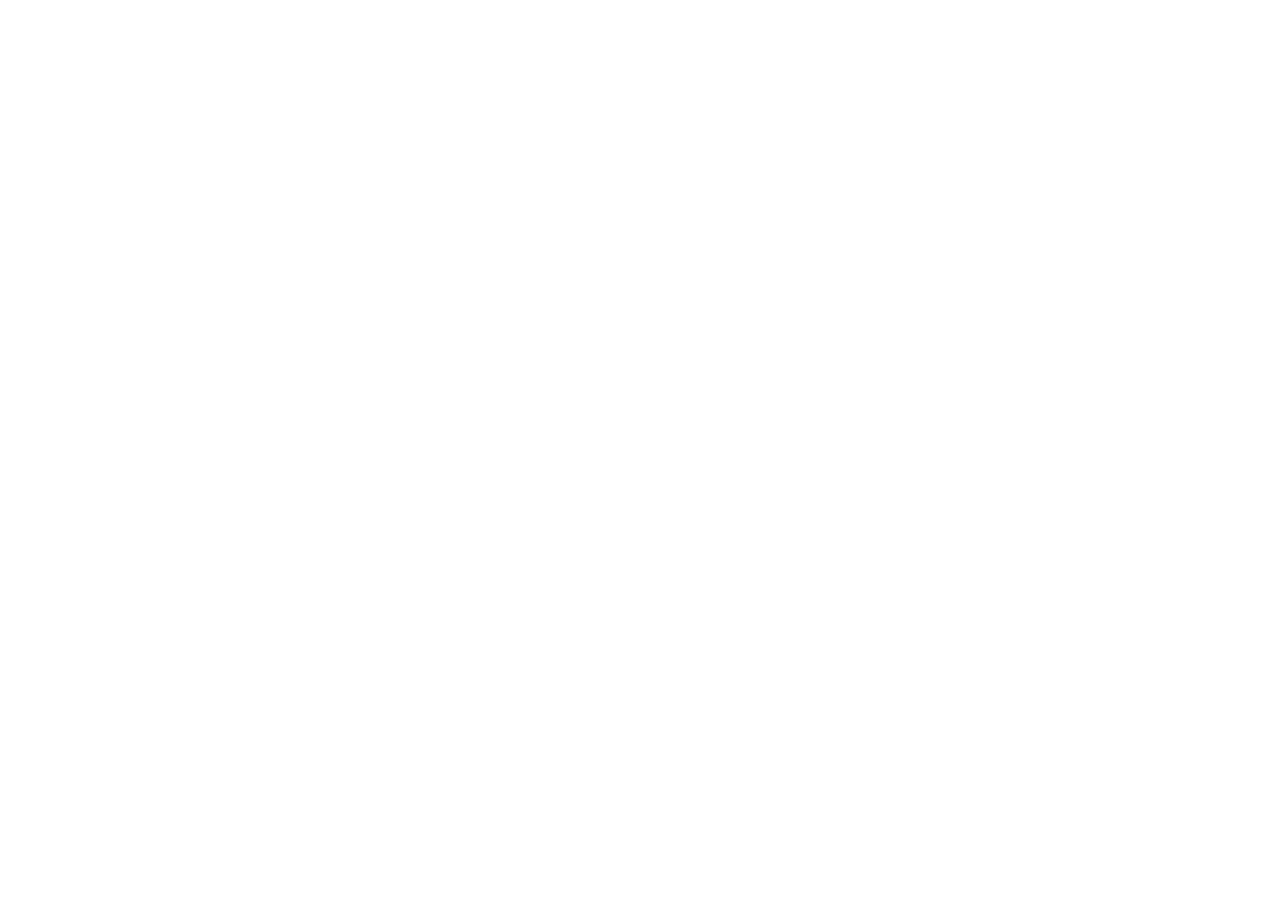
==== dopomoga.html @ 096a0b36 "сайт" ====
<!DOCTYPE html>
<html lang="en">
  <head>
    <meta charset="UTF-8" />
    <meta name="viewport" content="width=device-width, initial-scale=1.0" />
    <title>Document</title>
  </head>
  <body></body>
</html>
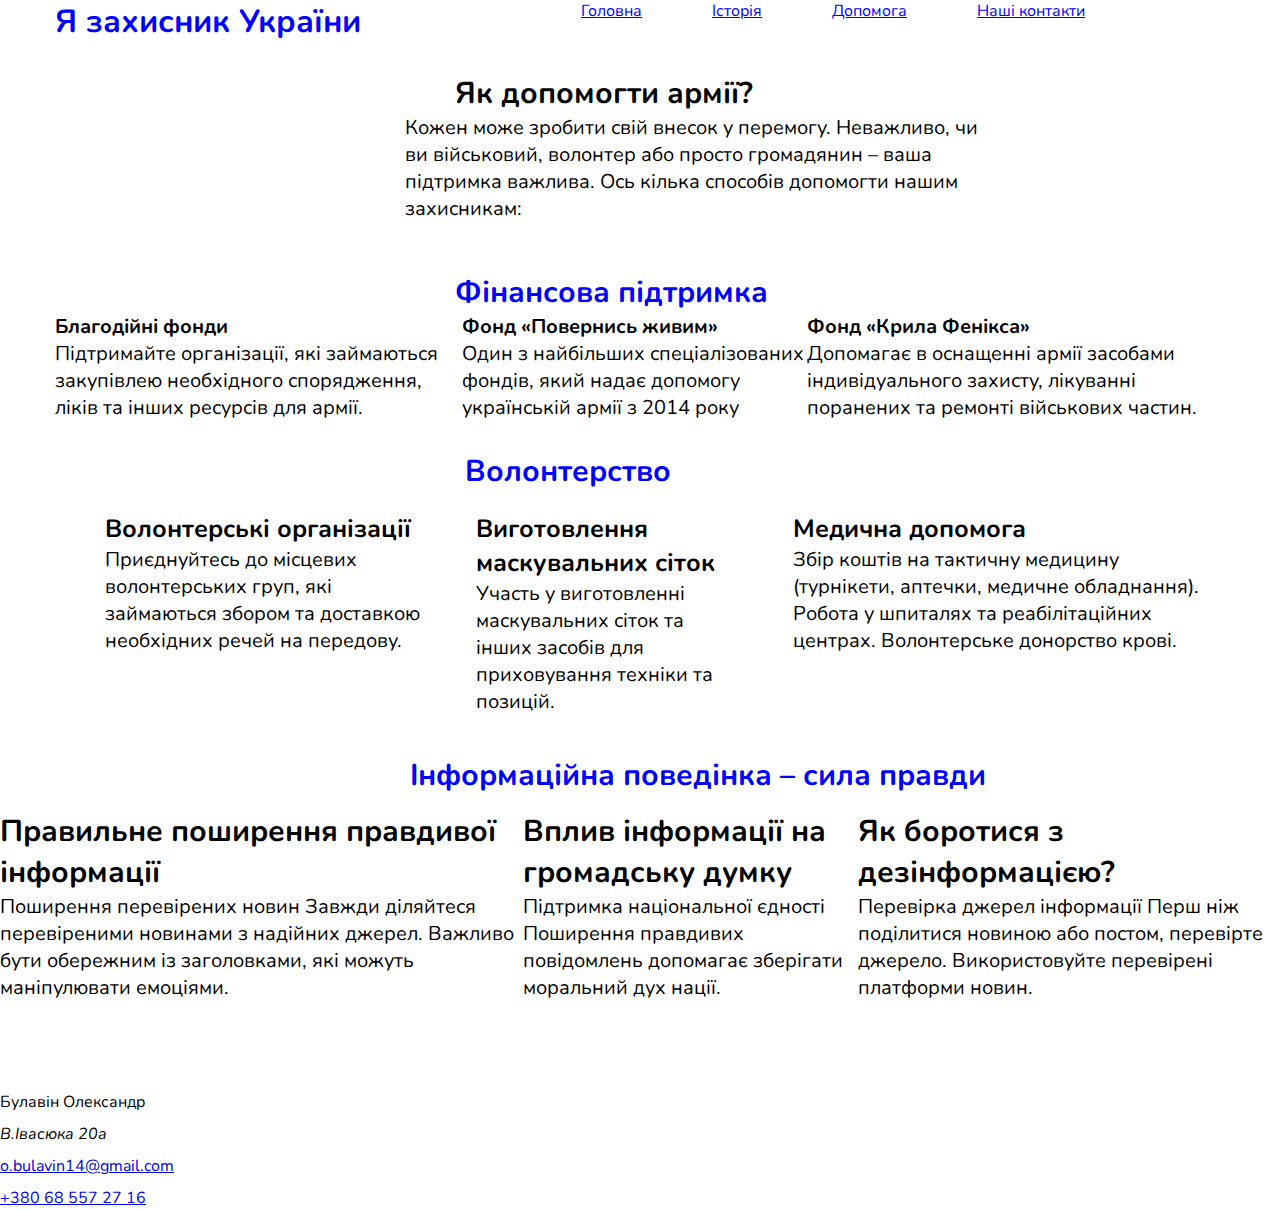
==== commit ce31c984: "сайт" ====
--- a/dopomoga.html
+++ b/dopomoga.html
@@ -3,7 +3,133 @@
   <head>
     <meta charset="UTF-8" />
     <meta name="viewport" content="width=device-width, initial-scale=1.0" />
+    <link rel="stylesheet" href="./reset.css" />
+    <link rel="preconnect" href="https://fonts.googleapis.com" />
+    <link rel="preconnect" href="https://fonts.gstatic.com" crossorigin />
+    <link
+      href="https://fonts.googleapis.com/css2?family=Montserrat:ital,wght@0,100..900;1,100..900&family=Nunito:ital,wght@0,200..1000;1,200..1000&family=Raleway:ital,wght@0,100..900;1,100..900&family=Roboto:ital,wght@0,100..900;1,100..900&display=swap"
+      rel="stylesheet"
+    />
+    <link rel="stylesheet" href="./style2.css" />
     <title>Document</title>
   </head>
-  <body></body>
+  <body>
+    <header class="header">
+      <div class="container qwe">
+        <nav class="nav">
+          <ul class="header-ul">
+            <li class="header-li">
+              <h1 class="header-h1">Я захисник України</h1>
+            </li>
+            <li class="header-li">
+              <a class="header-a" href="./index.html">Головна</a>
+            </li>
+            <li class="header-li">
+              <a class="header-a" href="./istoria.html">Історія</a>
+            </li>
+            <li class="header-li">
+              <a class="header-a" href="./dopomoga.html">Допомога</a>
+            </li>
+            <li class="header-li">
+              <a class="header-a" href="./kontakti.html">Наші контакти</a>
+            </li>
+          </ul>
+        </nav>
+      </div>
+    </header>
+    <main>
+      <div class="container">
+        <h2 class="h2">Як допомогти армії?</h2>
+        <p class="pp">
+          Кожен може зробити свій внесок у перемогу. Неважливо, чи ви
+          військовий, волонтер або просто громадянин – ваша підтримка важлива.
+          Ось кілька способів допомогти нашим захисникам:
+        </p>
+        <h2 class="ww">Фінансова підтримка</h2>
+        <ul class="ul">
+          <li class="li">
+            <h4 class="h4">Благодійні фонди</h4>
+            <p class="aa">
+              Підтримайте організації, які займаються закупівлею необхідного
+              спорядження, ліків та інших ресурсів для армії.
+            </p>
+          </li>
+          <li class="li">
+            <h4 class="h4">Фонд «Повернись живим»</h4>
+            <p class="aa">
+              Один з найбільших спеціалізованих фондів, який надає допомогу
+              українській армії з 2014 року
+            </p>
+          </li>
+          <li class="li">
+            <h4 class="h4">Фонд «Крила Фенікса»</h4>
+            <p class="aa">
+              Допомагає в оснащенні армії засобами індивідуального захисту,
+              лікуванні поранених та ремонті військових частин.
+            </p>
+          </li>
+        </ul>
+        <h2 class="hh">Волонтерство</h2>
+        <ul class="hu">
+          <li class="hl">
+            <h4 class="ho">Волонтерські організації</h4>
+            <p class="hp">
+              Приєднуйтесь до місцевих волонтерських груп, які займаються збором
+              та доставкою необхідних речей на передову.
+            </p>
+          </li>
+          <li class="hl">
+            <h4 class="ho">Виготовлення маскувальних сіток</h4>
+            <p class="hp">
+              Участь у виготовленні маскувальних сіток та інших засобів для
+              приховування техніки та позицій.
+            </p>
+          </li>
+          <li class="hl">
+            <h4 class="ho">Медична допомога</h4>
+            <p class="hp">
+              Збір коштів на тактичну медицину (турнікети, аптечки, медичне
+              обладнання). Робота у шпиталях та реабілітаційних центрах.
+              Волонтерське донорство крові.
+            </p>
+          </li>
+        </ul>
+      </div>
+      <h2 class="fh">Інформаційна поведінка – сила правди</h2>
+      <ul class="fu">
+        <li class="fl">
+          <h4 class="fh4">Правильне поширення правдивої інформації</h4>
+          <p class="fp">
+            Поширення перевірених новин Завжди діляйтеся перевіреними новинами з
+            надійних джерел. Важливо бути обережним із заголовками, які можуть
+            маніпулювати емоціями.
+          </p>
+        </li>
+        <li class="fl">
+          <h4 class="fh4">Вплив інформації на громадську думку</h4>
+          <p class="fp">
+            Підтримка національної єдності Поширення правдивих повідомлень
+            допомагає зберігати моральний дух нації.
+          </p>
+        </li>
+        <li class="fl">
+          <h4 class="fh4">Як боротися з дезінформацією?</h4>
+          <p class="fp">
+            Перевірка джерел інформації Перш ніж поділитися новиною або постом,
+            перевірте джерело. Використовуйте перевірені платформи новин.
+          </p>
+        </li>
+      </ul>
+    </main>
+    <footer class="footer">
+      <ul class="ul3">
+        <li class="lili"><p>Булавін Олександр</p></li>
+        <li class="lili"><address>В.Івасюка 20а</address></li>
+        <li class="lili">
+          <a href="mailto:o.bulavin14@gmail.com">o.bulavin14@gmail.com</a>
+        </li>
+        <li class="lili"><a href="tel:+380685573716">+380 68 557 27 16</a></li>
+      </ul>
+    </footer>
+  </body>
 </html>
--- a/style2.css
+++ b/style2.css
@@ -0,0 +1,98 @@
+.container {
+  width: 1200px;
+  padding: 0 15px;
+  margin: 0 auto;
+}
+.qwe {
+  display: flex;
+}
+.header-ul {
+  display: flex;
+  list-style: none;
+  font-family: "nunito";
+}
+.header-h1 {
+  color: blue;
+  padding-right: 150px;
+}
+.header-a {
+  color: blue;
+  margin-left: 70px;
+}
+.ul {
+  display: flex;
+  list-style: none;
+  font-family: "nunito";
+  font-size: 20px;
+  padding-bottom: 30px;
+}
+.ww {
+  font-family: "nunito";
+  font-size: 30px;
+  color: blue;
+  padding-left: 400px;
+  padding-top: 50px;
+}
+.h2 {
+  display: flex;
+  font-family: "nunito";
+  font-size: 30px;
+  padding-left: 400px;
+  padding-top: 30px;
+}
+.pp {
+  display: flex;
+  font-family: "nunito";
+  font-size: 20px;
+  width: 950px;
+  padding-left: 350px;
+}
+.hu {
+  font-family: "nunito";
+  display: flex;
+  list-style: none;
+  padding-top: 20px;
+  padding-bottom: 40px;
+}
+.hl {
+  padding-left: 50px;
+}
+.hp {
+  font-size: 20px;
+}
+.ho {
+  font-size: 25px;
+}
+.hh {
+  font-family: "nunito";
+  font-size: 30px;
+  width: 1000px;
+  padding-left: 410px;
+  color: blue;
+}
+.fu {
+  display: flex;
+  list-style: none;
+  font-family: "nunito";
+  padding-bottom: 80px;
+}
+.fh {
+  font-family: "nunito";
+  color: blue;
+  width: 1000px;
+  padding-left: 410px;
+  font-size: 30px;
+}
+.fh4 {
+  font-size: 30px;
+  padding-top: 15px;
+}
+.fp {
+  font-size: 20px;
+}
+.ul3 {
+  font-family: "nunito";
+}
+.lili {
+  padding-top: 10px;
+}
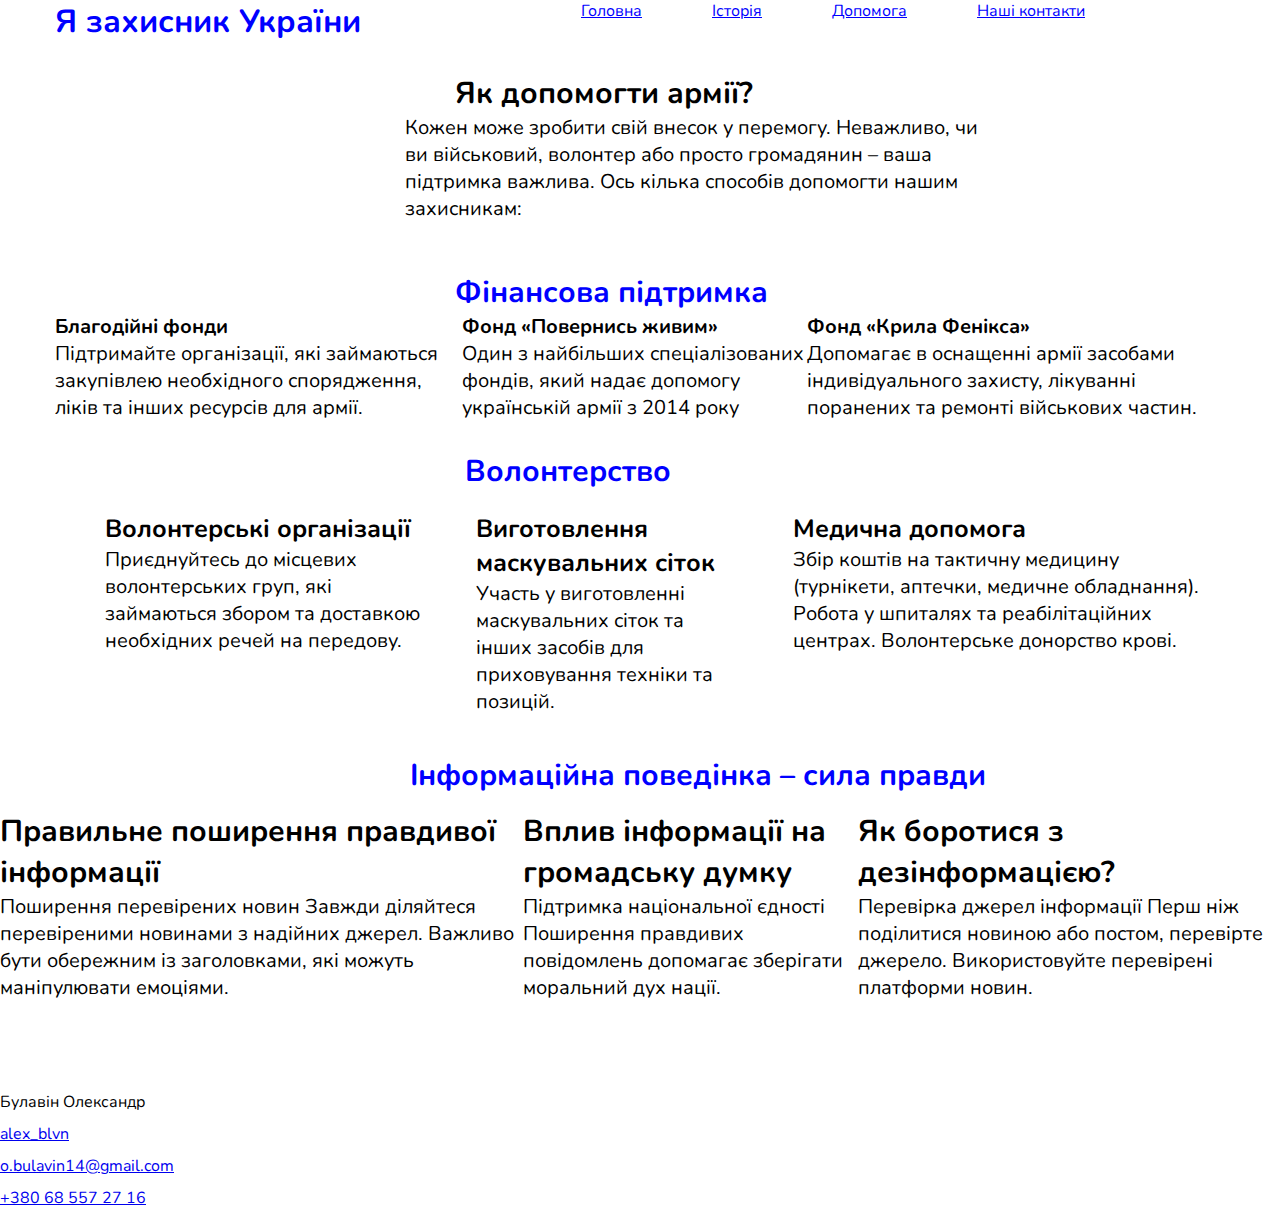
==== commit 7fa902dc: "сайт" ====
--- a/dopomoga.html
+++ b/dopomoga.html
@@ -124,7 +124,7 @@
     <footer class="footer">
       <ul class="ul3">
         <li class="lili"><p>Булавін Олександр</p></li>
-        <li class="lili"><address>В.Івасюка 20а</address></li>
+        <li class="lili"><a href="inst:alex_blvn">alex_blvn</a></li>
         <li class="lili">
           <a href="mailto:o.bulavin14@gmail.com">o.bulavin14@gmail.com</a>
         </li>
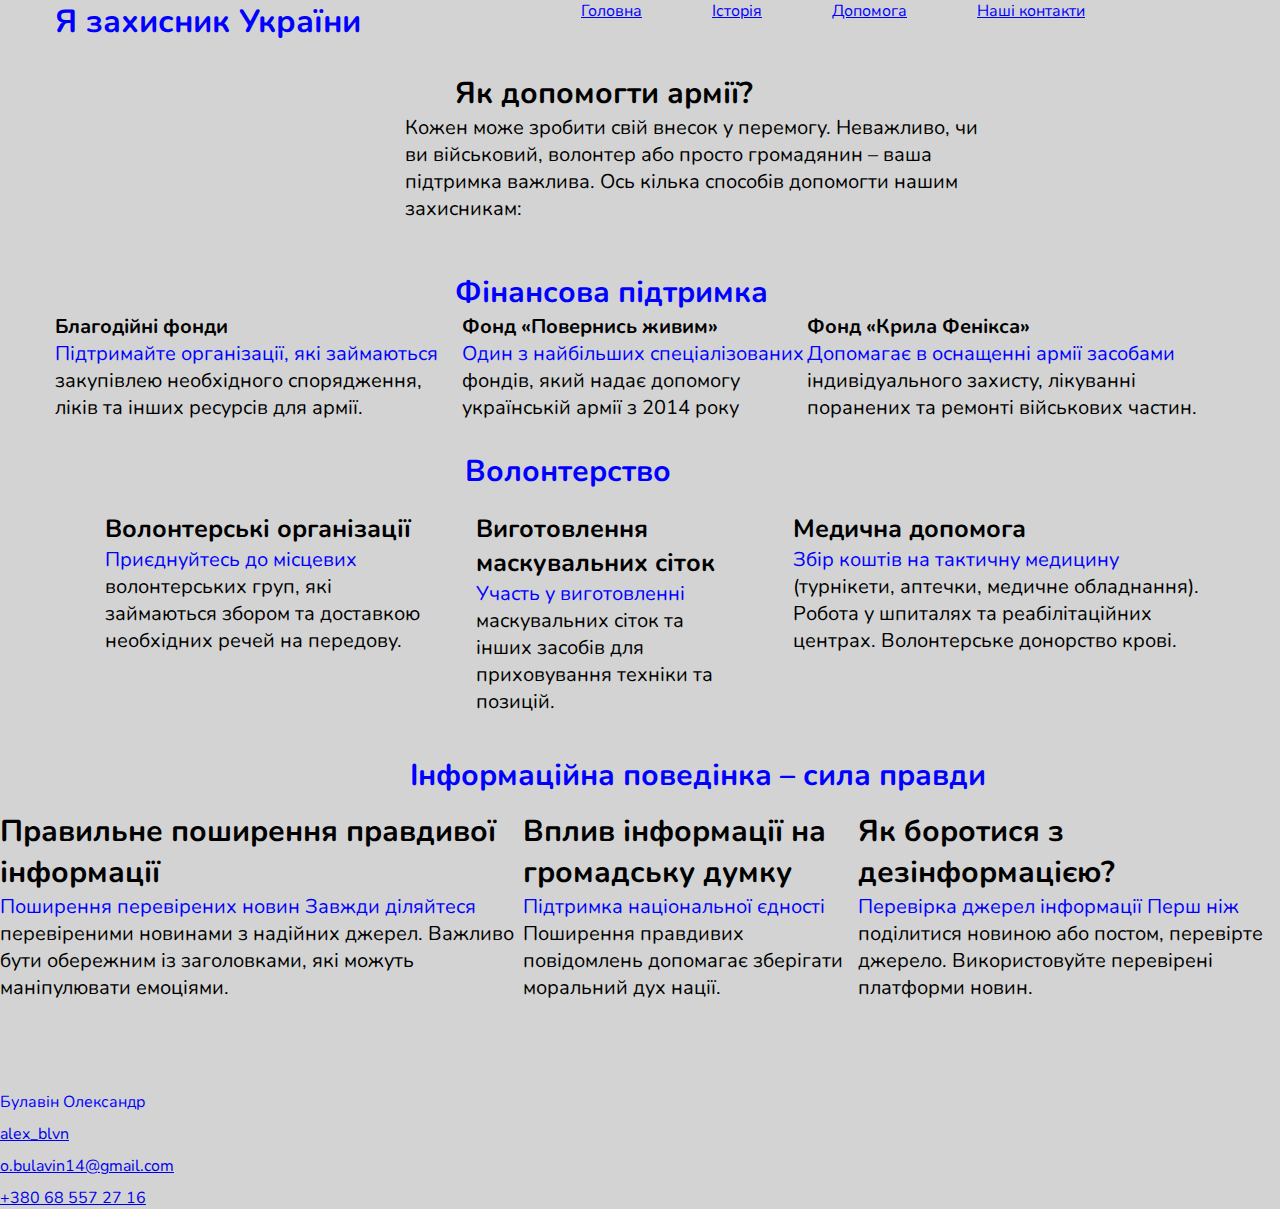
==== commit 9943fe28: "сайт" ====
--- a/dopomoga.html
+++ b/dopomoga.html
@@ -123,12 +123,16 @@
     </main>
     <footer class="footer">
       <ul class="ul3">
-        <li class="lili"><p>Булавін Олександр</p></li>
-        <li class="lili"><a href="inst:alex_blvn">alex_blvn</a></li>
+        <li class="lili"><p class="ppp">Булавін Олександр</p></li>
+        <li class="lili"><a class="ii" href="inst:alex_blvn">alex_blvn</a></li>
         <li class="lili">
-          <a href="mailto:o.bulavin14@gmail.com">o.bulavin14@gmail.com</a>
+          <a class="ii" href="mailto:o.bulavin14@gmail.com"
+            >o.bulavin14@gmail.com</a
+          >
         </li>
-        <li class="lili"><a href="tel:+380685573716">+380 68 557 27 16</a></li>
+        <li class="lili">
+          <a class="ii" href="tel:+380685573716">+380 68 557 27 16</a>
+        </li>
       </ul>
     </footer>
   </body>
--- a/style2.css
+++ b/style2.css
@@ -96,3 +96,31 @@
 .lili {
   padding-top: 10px;
 }
+.ii:hover {
+  color: gold;
+  text-decoration: none;
+}
+.header-a:hover {
+  color: gold;
+}
+.ppp {
+  color: blue;
+}
+.ppp:hover {
+  color: gold;
+}
+body {
+  background-color: lightgrey;
+}
+.pp:hover {
+  color: blue;
+}
+.aa::first-line {
+  color: blue;
+}
+.hp::first-line {
+  color: blue;
+}
+.fp::first-line {
+  color: blue;
+}
